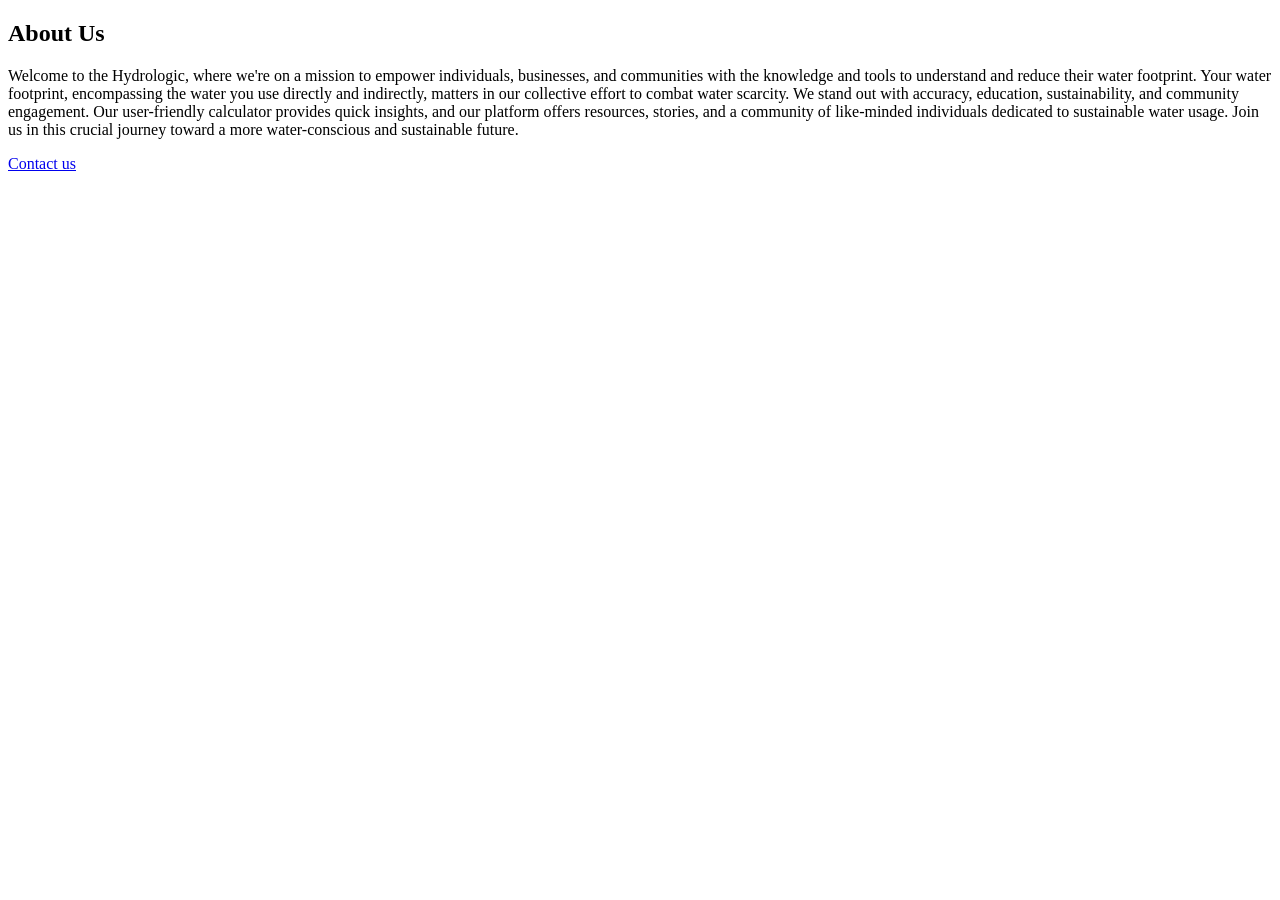
==== about.html @ d2d52970 "Add files via upload" ====
<!DOCTYPE html>

<html lang="en">
  <head>
    <meta charset="UTF-8" />
    <meta name="viewport" content="width=device-width, initial-scale=1.0" />
    <meta http-equiv="X-UA-Compatible" content="ie=edge" />
    <link rel="stylesheet" href="css/about.css" type="text/css" />
    <title>About Us</title>
    <!---Custom Css File!--->
    <link rel="stylesheet" href="style.css" />
  </head>
  <body>
    <section class="about-us">
      <div class="about">
        <!--<img src="girl.png" class="pic">-->
        <div class="text">
          <h2>About Us</h2>
          <!-- <h5>Front-end Developer & <span>Designer</span></h5> -->
          <p>
            Welcome to the Hydrologic, where we're on a mission to empower
            individuals, businesses, and communities with the knowledge and
            tools to understand and reduce their water footprint. Your water
            footprint, encompassing the water you use directly and indirectly,
            matters in our collective effort to combat water scarcity. We stand
            out with accuracy, education, sustainability, and community
            engagement. Our user-friendly calculator provides quick insights,
            and our platform offers resources, stories, and a community of
            like-minded individuals dedicated to sustainable water usage. Join
            us in this crucial journey toward a more water-conscious and
            sustainable future.
          </p>
          <div class="data">
            <div class="data">
              <a href="mailto:kameljaafar89@gmail.com" class="hire"
                >Contact us</a
              >
            
          </div>
        </div>
      </div>
    </section>
  </body>
</html>
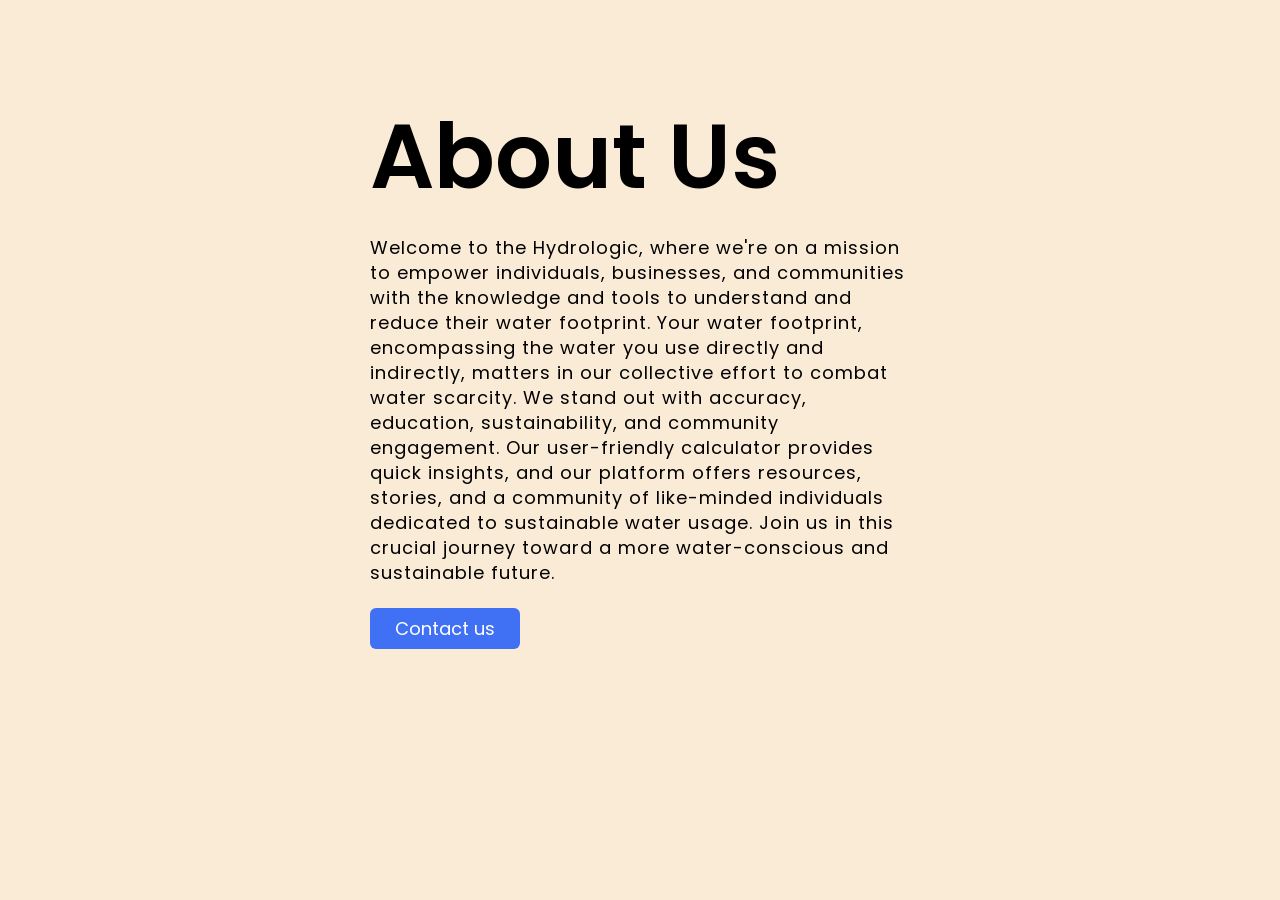
==== commit 7180ad3a: "try fix" ====
--- a/about.html
+++ b/about.html
@@ -8,7 +8,7 @@
     <link rel="stylesheet" href="css/about.css" type="text/css" />
     <title>About Us</title>
     <!---Custom Css File!--->
-    <link rel="stylesheet" href="style.css" />
+    <link rel="stylesheet" href="css/style.css" />
   </head>
   <body>
     <section class="about-us">
--- a/css/about.css
+++ b/css/about.css
@@ -0,0 +1,65 @@
+@import url('https://fonts.googleapis.com/css2?family=Poppins:wght@200;300;400;500&display=swap');
+*{
+  margin: 0;
+  padding: 0;
+  box-sizing: border-box;
+  font-family: 'Poppins', sans-serif;
+}
+.about-us{
+  height: 100vh;
+  width: 100%;
+  padding: 90px 0;
+  background:antiquewhite;
+}
+.pic{
+  height: auto;
+  width:  302px;
+}
+.about{
+  width: 1130px;
+  max-width: 85%;
+  margin: 0 auto;
+  display: flex;
+  align-items: center;
+  justify-content: space-around;
+}
+.text{
+  width: 540px;
+}
+.text h2{
+    font-size: 90px;
+    font-weight: 600;
+    margin-bottom: 10px;
+  
+  }
+  .text h5{
+    font-size: 22px;
+    font-weight: 500;
+    margin-bottom: 20px;
+  }
+  span{
+    color: #4070f4;
+  }
+  .text p{
+    font-size: 18px;
+    line-height: 25px;
+    letter-spacing: 1px;
+  }
+  .data{
+    margin-top: 30px;
+  }
+  .hire{
+    font-size: 18px;
+    background: #4070f4;
+    color: #fff;
+    text-decoration: none;
+    border: none;
+    padding: 8px 25px;
+    border-radius: 6px;
+    transition: 0.5s;
+  }
+  .hire:hover{
+    background: #000;
+    border: 1px solid #4070f4;
+}
+  
